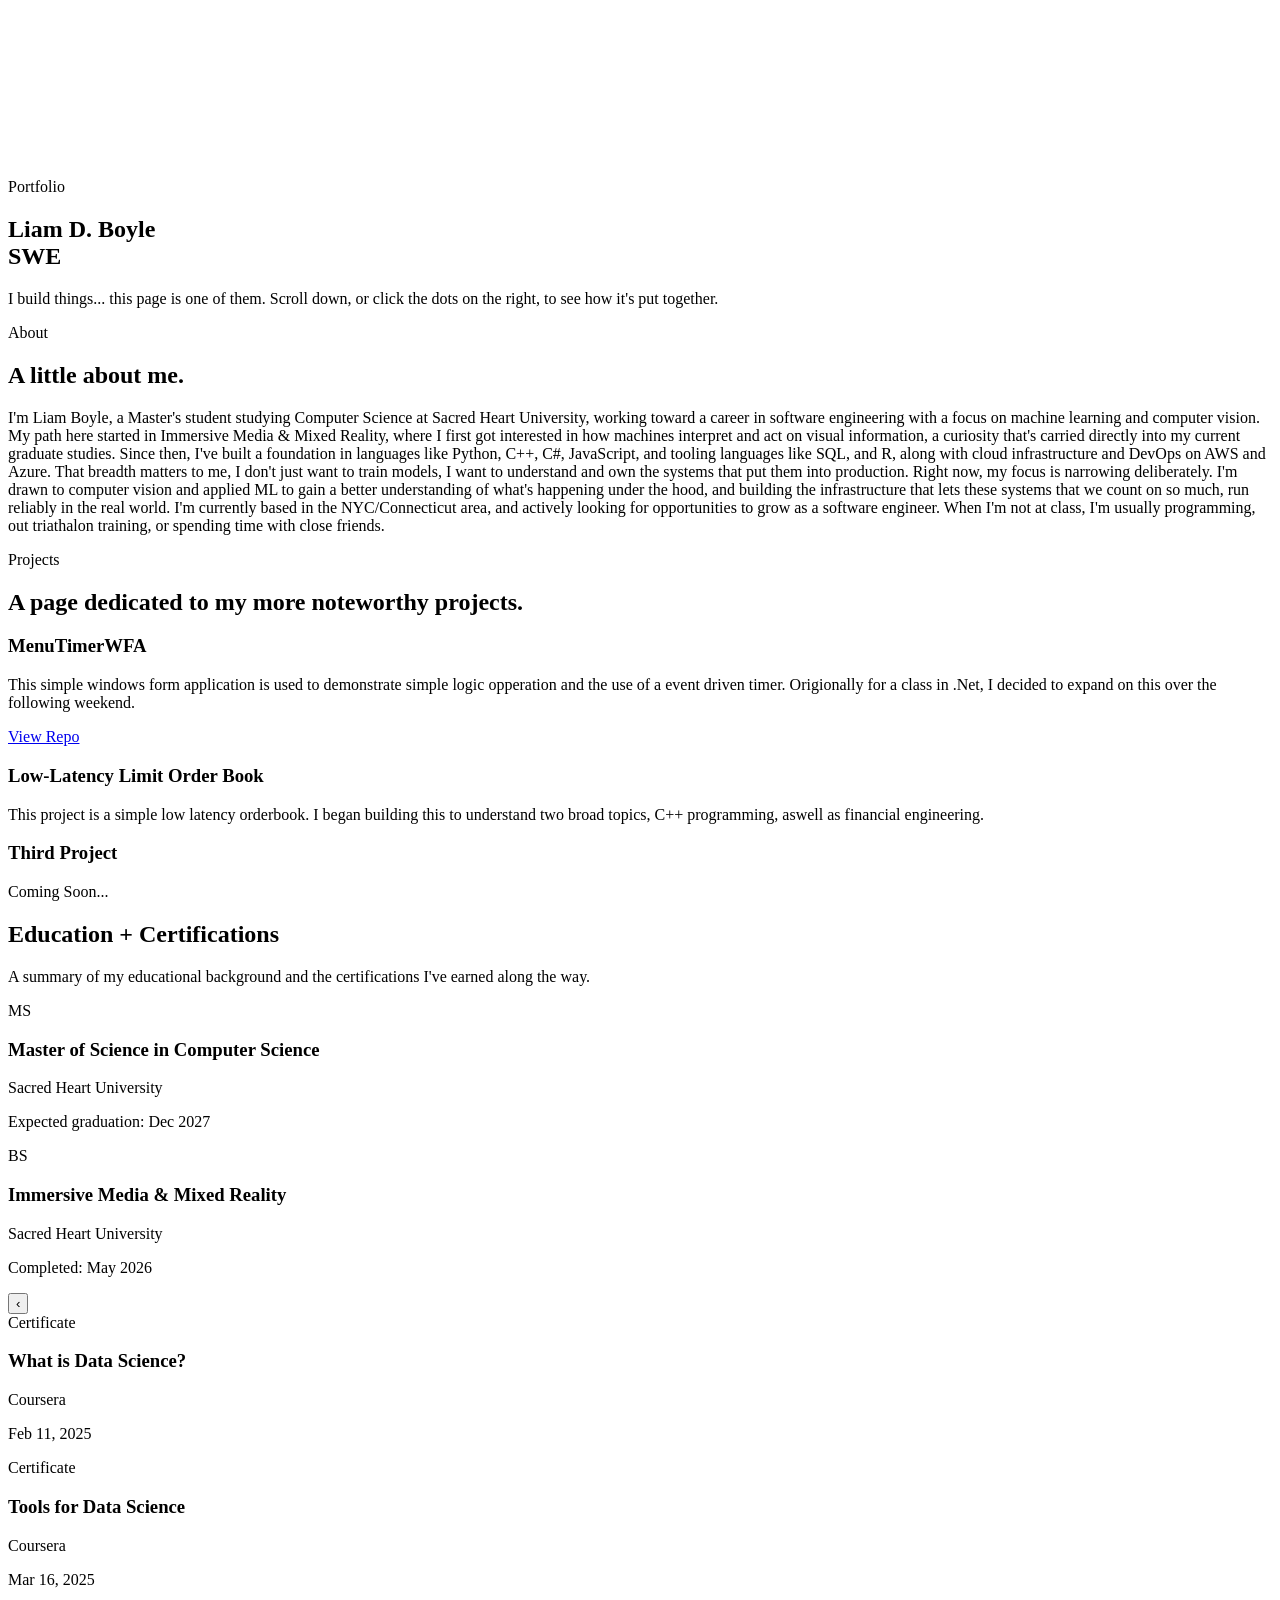
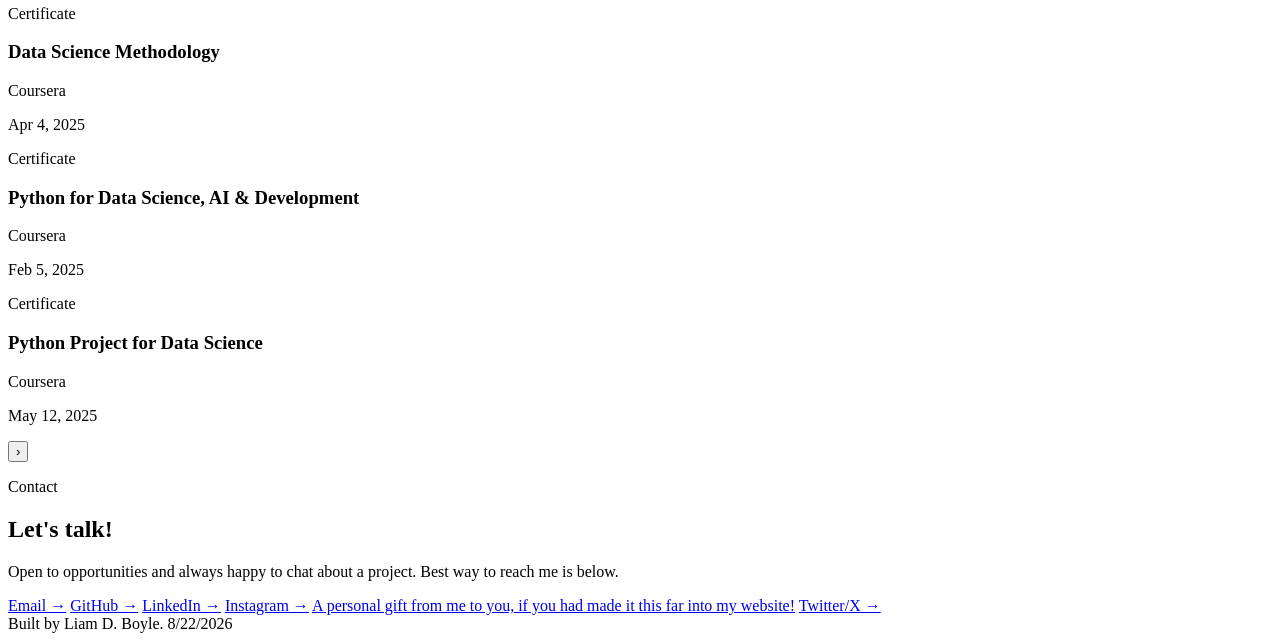
==== templates/index.html @ c61986bb "text changes" ====
<!DOCTYPE html>
<html lang="en">

<head>
  <meta charset="UTF-8">
  <meta name="viewport" content="width=device-width, initial-scale=1.0">
  <title>Liam D. Boyle — Portfolio</title>

  <!-- Google Fonts -->
  <link rel="preconnect" href="https://fonts.googleapis.com">
  <link href="https://fonts.googleapis.com/css2?family=Space+Grotesk:wght@400;500;700&family=Inter:wght@400;500&family=JetBrains+Mono:wght@400;500&display=swap" rel="stylesheet">
  <link rel="stylesheet" href="static/css/styles.css">
</head>

<body>

  <!-- Background layers -->
  <canvas id="bg-canvas"></canvas>
  <div class="blob blob-1"></div>
  <div class="blob blob-2"></div>

  <!-- Side navigation dots -->
  <nav class="dots">
    <a href="#section_custom_1" class="active" data-dot></a>
    <a href="#section_custom_2" data-dot></a>
    <a href="#section_custom_3" data-dot></a>
    <a href="#section_custom_4" data-dot></a>
    <a href="#section_custom_5" data-dot></a>
  </nav>

  <main>

    <!-- Section 1 (MainPage / Home) -->
    <section id="section_custom_1">
      <p class="eyebrow reveal">Portfolio</p>
      <h1 class="reveal">Liam D. Boyle<br>SWE</h1>
      <p class="lead reveal">
        I build things...
        this page is one of them. Scroll down,
        or click the dots on the right, to see how it's put together.
      </p>
    </section>

    <!-- Section 2 (About) -->
    <section id="section_custom_2">
      <p class="eyebrow reveal">About</p>
      <h2 class="reveal">A little about me.</h2>
      <p class="lead reveal">
        I'm Liam Boyle, a Master's student studying Computer Science at Sacred Heart University, working toward a career in software engineering with a focus on machine learning and computer vision. My path here started in Immersive Media & Mixed Reality, where I first got interested in how machines interpret and act on visual information, 
        a curiosity that's carried directly into my current graduate studies. Since then, I've built a foundation in languages like Python, C++, C#, JavaScript, and tooling languages like SQL, and R, along with cloud infrastructure and DevOps on AWS and Azure. That breadth matters to me, I don't just want to train models, 
        I want to understand and own the systems that put them into production.
        Right now, my focus is narrowing deliberately. I'm drawn to computer vision and applied ML to gain a better understanding of what's happening under the hood, and building the infrastructure that lets these systems that we count on so much, run reliably in the real world.
        I'm currently based in the NYC/Connecticut area, and actively looking for opportunities to grow as a software engineer. When I'm not at class, I'm usually programming, out triathalon training, or spending time with close friends.
      </p>
    </section>

    <!-- Section 3 (Projects) -->
    <section id="section_custom_3">
      <p class="eyebrow reveal">Projects</p>
      <h2 class="reveal">A page dedicated to my more noteworthy projects.</h2>
      <div class="project-grid">
        <div class="project-card reveal">
          <h3>MenuTimerWFA</h3>
          <p>This simple windows form application is used to demonstrate simple logic opperation and the use of a event driven timer.
            Origionally for a class in .Net, I decided to expand on this over the following weekend. 
          </p>
          <a href = https://github.com/LiamBoyle22/MenuTimerWFA > View Repo </a>
        </div>
        <div class="project-card reveal">
          <h3>Low-Latency Limit Order Book</h3>
          <p>This project is a simple low latency orderbook. I began building this to understand two broad topics, C++ programming, aswell as financial engineering.</p>
        </div>
        <div class="project-card reveal">
          <h3>Third Project</h3>
          <p>Coming Soon...</p>
        </div>
      </div>
    </section>

    <!-- Section 4 (Skills) -->
    <section id="section_custom_4">
      <h2 class="reveal">Education + Certifications</h2>
      <p class="lead reveal">
        A summary of my educational background and the certifications I've earned along the way.
      </p>
      <div class="edu-grid">
        <div class= "edu-card reveal">
          <span class= "edu-badge">MS</span>
          <h3>Master of Science in Computer Science</h3>
          <p class= "edu-school">Sacred Heart University</p>
          <p class= "edu-meta">Expected graduation: Dec 2027</p>
        </div>

        <div class="edu-card reveal">
          <span class="edu-badge">BS</span>
          <h3 class="edu-title">Immersive Media &amp; Mixed Reality</h3>
          <p class="edu-school">Sacred Heart University</p>
          <p class="edu-meta">Completed: May 2026</p>
        </div>
        
      </div>

      <div class="cert-carousel reveal">
        <button class="cert-arrow cert-arrow-left" aria-label="Previous certificate">&#8249;</button>

        <div class="cert-viewport">
          <div class="cert-track">

            <!-- duplicate this block for each certification -->

            <div class="cert-card">
              <span class="cert-badge">Certificate</span>
              <h3 class="cert-title">What is Data Science?</h3>
              <p class="cert-school">Coursera</p>
              <p class="cert-meta">Feb 11, 2025</p>
            </div>

            <div class="cert-card">
              <span class="cert-badge">Certificate</span>
              <h3 class="cert-title">Tools for Data Science</h3>
              <p class="cert-school">Coursera</p>
              <p class="cert-meta">Mar 16, 2025</p>
            </div>

            <div class="cert-card">
              <span class="cert-badge">Certificate</span>
              <h3 class="cert-title">Data Science Methodology</h3>
              <p class="cert-school">Coursera</p>
              <p class="cert-meta">Apr 4, 2025</p>
            </div>

            <div class="cert-card">
              <span class="cert-badge">Certificate</span>
              <h3 class="cert-title">Python for Data Science, AI & Development</h3>
              <p class="cert-school">Coursera</p>
              <p class="cert-meta">Feb 5, 2025</p>
            </div>

            <div class="cert-card">
              <span class="cert-badge">Certificate</span>
              <h3 class="cert-title">Python Project for Data Science</h3>
              <p class="cert-school">Coursera</p>
              <p class="cert-meta">May 12, 2025</p>
            </div>
        
          </div>
    
        </div>

        <button class="cert-arrow cert-arrow-right" aria-label="Next certificate">&#8250;</button>
      </div>

    </section>

    <!-- Section 5 (Contact) -->
    <section id="section_custom_5">
      <p class="eyebrow reveal">Contact</p>
      <h2 class="reveal">Let's talk!</h2>
      <p class="lead reveal">
        Open to opportunities and always happy to chat about a project.
        Best way to reach me is below.
      </p>
      <a href="mailto:LiamDBoyle22@outlook.com" class="contact-link reveal">Email →</a>
      <a href="https://github.com/LiamBoyle22" class="contact-link reveal">GitHub →</a>
      <a href="https://www.linkedin.com/in/liam-boyle-93a740245" class="contact-link reveal">LinkedIn →</a>
      <a href="https://www.instagram.com/possiblyboyle/" class="contact-link reveal">Instagram →</a>
      <a href="https://www.youtube.com/watch?v=Aq5WXmQQooo" class="contact-link reveal">A personal gift from me to you, if you had made it this far into my website!</a>
      <a href="https://x.com/DevMasterLegend" class="contact-link reveal">Twitter/X →</a>
    </section>

  </main>

  <footer>Built by Liam D. Boyle. 8/22/2026</footer>

  <!-- Scripts go last -->
  <script src="static/js/script.js"></script>
  <script src="static/js/certcar.js"></script>

</body>
</html>
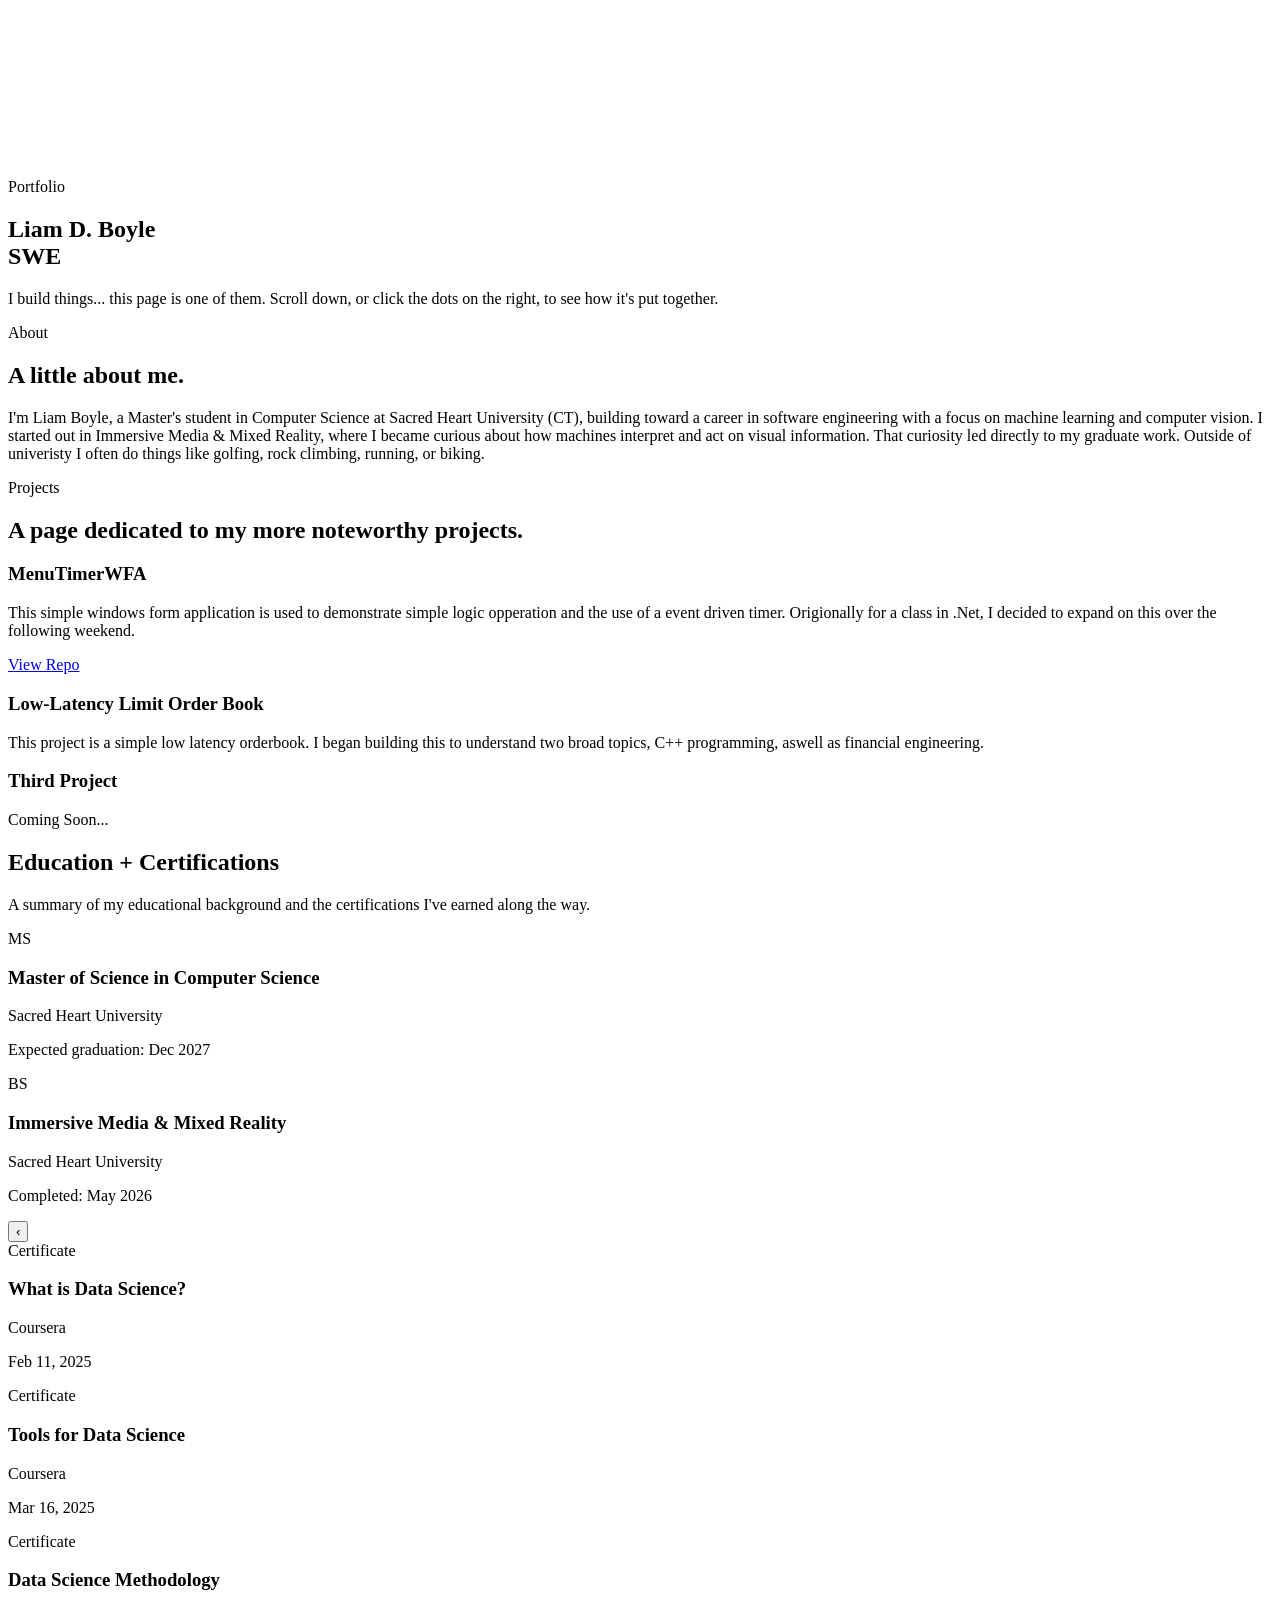
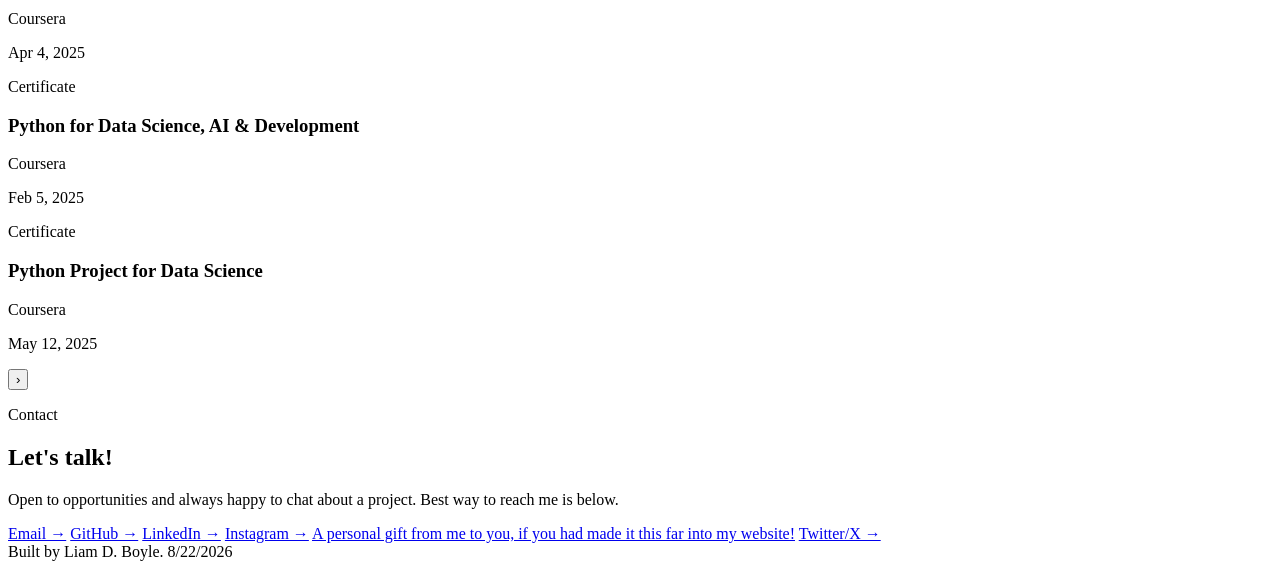
==== commit ab71f05e: "small fix text" ====
--- a/templates/index.html
+++ b/templates/index.html
@@ -46,11 +46,12 @@
       <p class="eyebrow reveal">About</p>
       <h2 class="reveal">A little about me.</h2>
       <p class="lead reveal">
-        I'm Liam Boyle, a Master's student studying Computer Science at Sacred Heart University, working toward a career in software engineering with a focus on machine learning and computer vision. My path here started in Immersive Media & Mixed Reality, where I first got interested in how machines interpret and act on visual information, 
-        a curiosity that's carried directly into my current graduate studies. Since then, I've built a foundation in languages like Python, C++, C#, JavaScript, and tooling languages like SQL, and R, along with cloud infrastructure and DevOps on AWS and Azure. That breadth matters to me, I don't just want to train models, 
-        I want to understand and own the systems that put them into production.
-        Right now, my focus is narrowing deliberately. I'm drawn to computer vision and applied ML to gain a better understanding of what's happening under the hood, and building the infrastructure that lets these systems that we count on so much, run reliably in the real world.
-        I'm currently based in the NYC/Connecticut area, and actively looking for opportunities to grow as a software engineer. When I'm not at class, I'm usually programming, out triathalon training, or spending time with close friends.
+        I'm Liam Boyle, a Master's student in Computer Science at Sacred Heart University (CT),
+        building toward a career in software engineering with a focus on machine learning
+        and computer vision. I started out in Immersive Media &amp; Mixed Reality, where I
+        became curious about how machines interpret and act on visual information. That
+        curiosity led directly to my graduate work. Outside of univeristy I often do things like golfing, rock climbing, running,
+        or biking. 
       </p>
     </section>
 
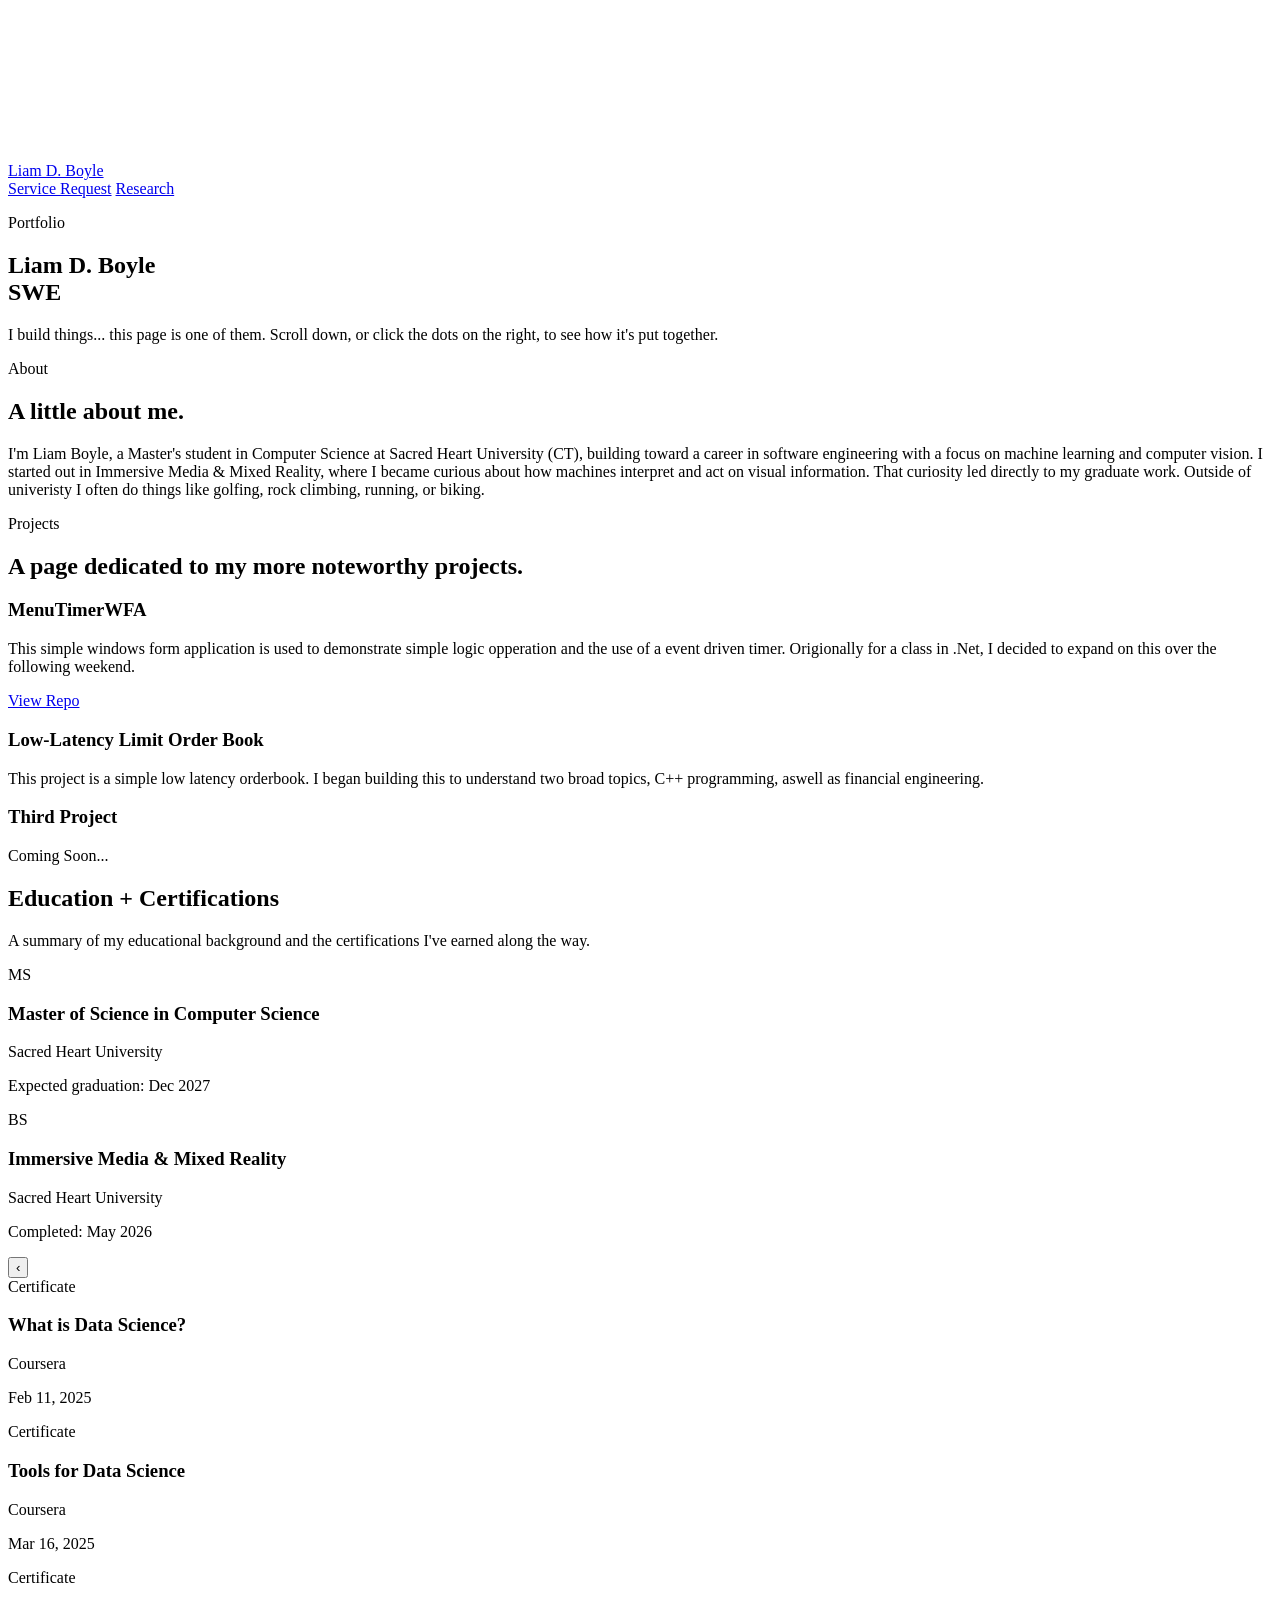
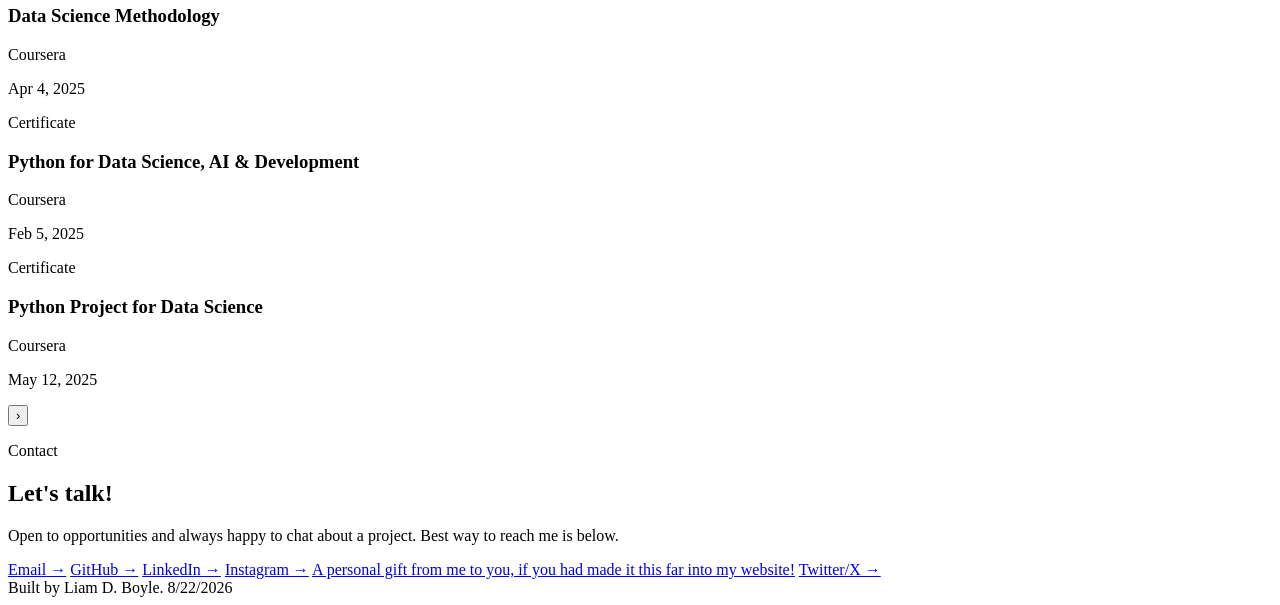
==== commit eb00ae23: "header styles" ====
--- a/templates/index.html
+++ b/templates/index.html
@@ -18,6 +18,16 @@
   <canvas id="bg-canvas"></canvas>
   <div class="blob blob-1"></div>
   <div class="blob blob-2"></div>
+
+  <!-- Header Bar -->
+   <header class = "site-header">
+    <a href ="/" class = "logo">Liam D. Boyle</a>
+    <nav class = "site-nav">
+      <a href = "/about?>Who am I?"</a>
+      <a href = "/service-request">Service Request</a>
+      <a href = "/research">Research</a>
+    </nav>
+  </nav>
 
   <!-- Side navigation dots -->
   <nav class="dots">
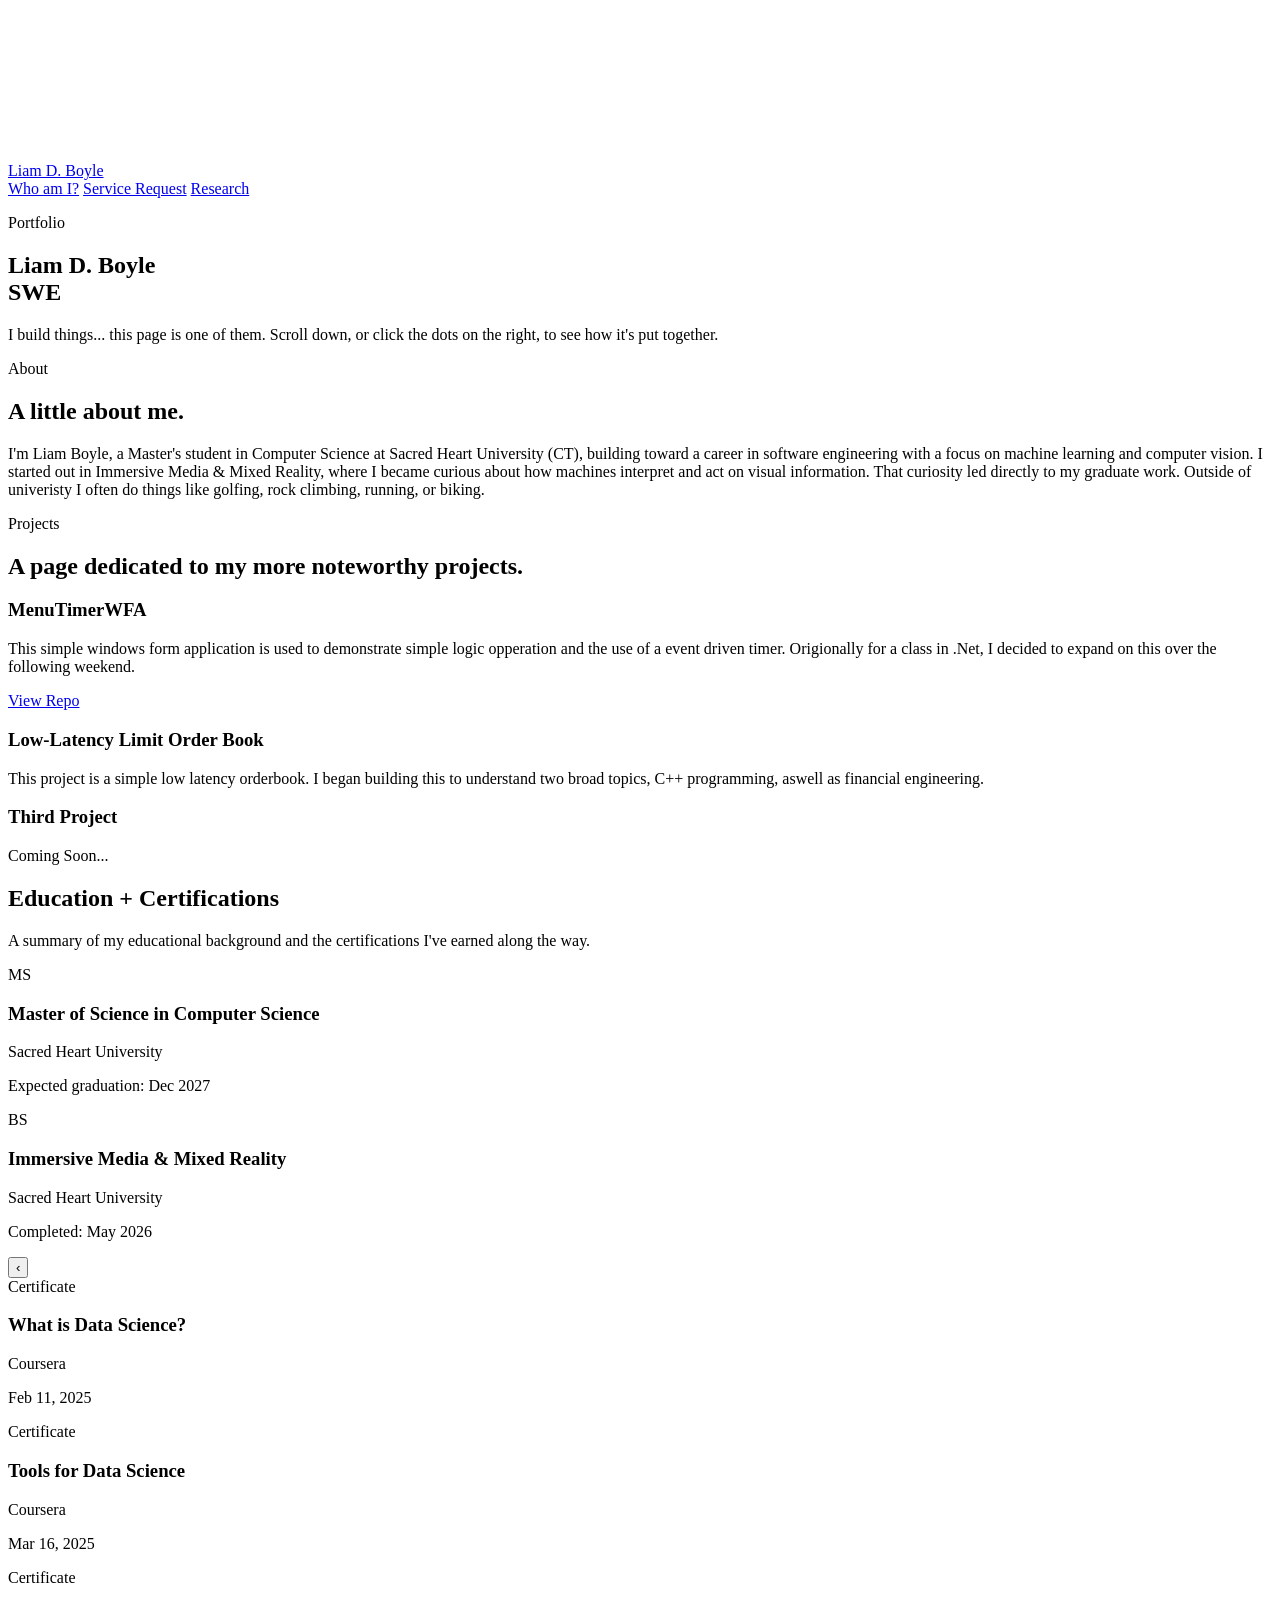
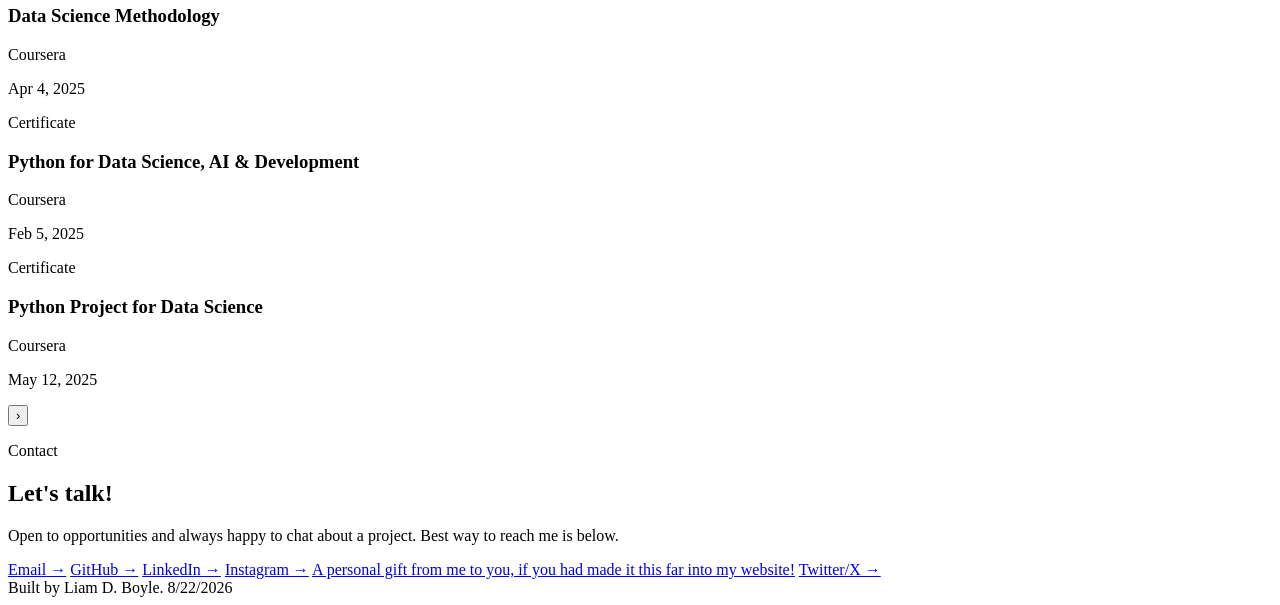
==== commit b0241cf2: "Close the header tag and fix the Who am I? link The header was closed with </nav> instead of </heade" ====
--- a/templates/index.html
+++ b/templates/index.html
@@ -23,11 +23,11 @@
    <header class = "site-header">
     <a href ="/" class = "logo">Liam D. Boyle</a>
     <nav class = "site-nav">
-      <a href = "/about?>Who am I?"</a>
+      <a href = "/about">Who am I?</a>
       <a href = "/service-request">Service Request</a>
       <a href = "/research">Research</a>
     </nav>
-  </nav>
+  </header>
 
   <!-- Side navigation dots -->
   <nav class="dots">
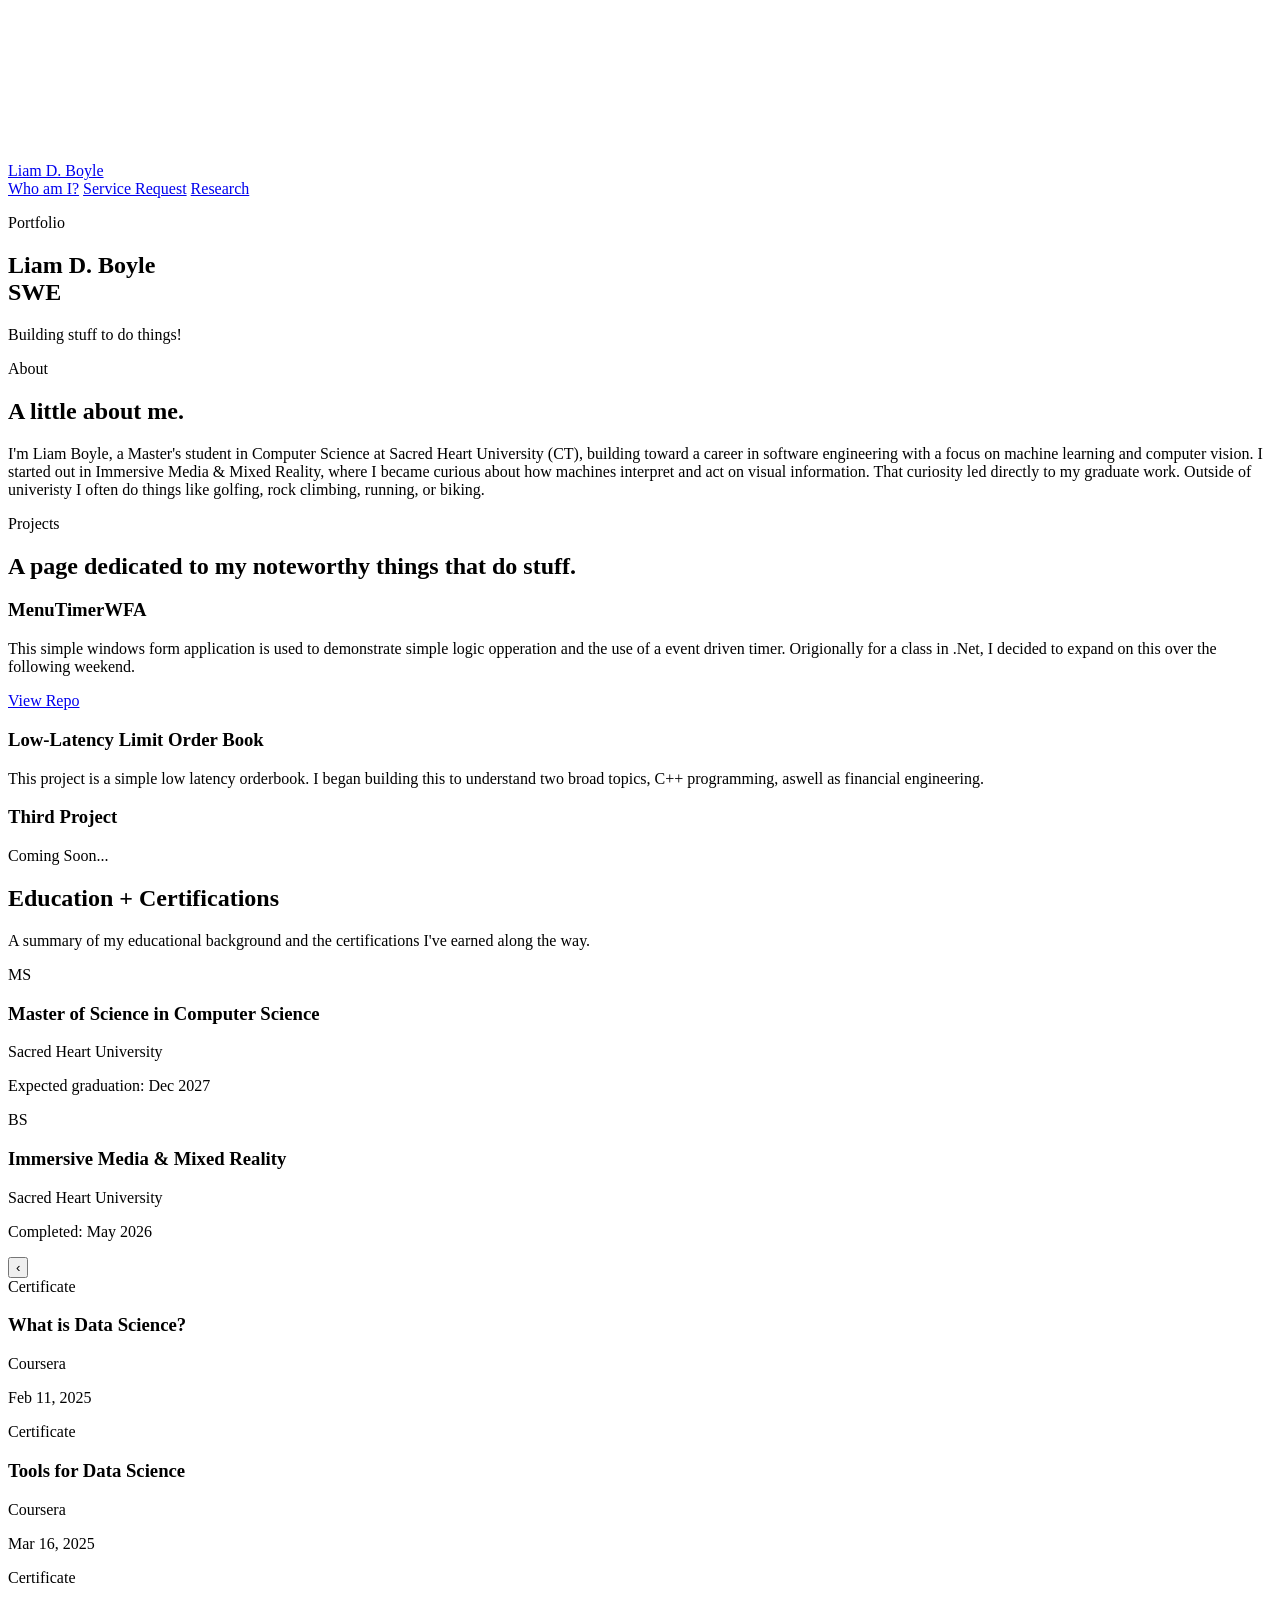
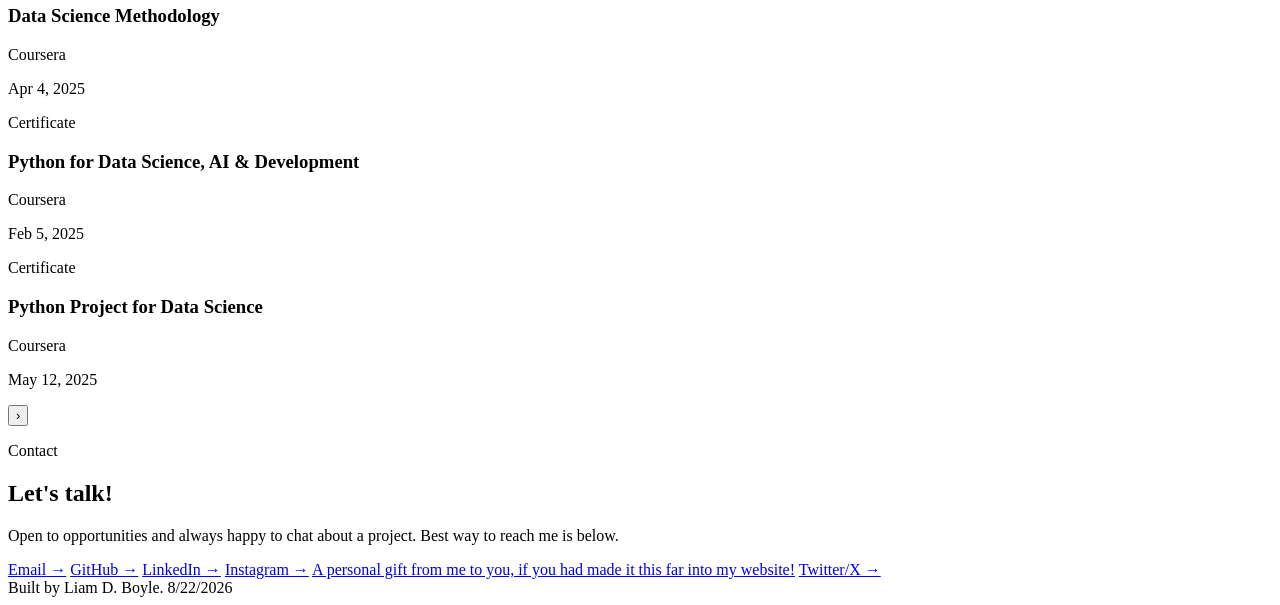
==== commit a7bc3089: "html txt changes" ====
--- a/templates/index.html
+++ b/templates/index.html
@@ -45,9 +45,7 @@
       <p class="eyebrow reveal">Portfolio</p>
       <h1 class="reveal">Liam D. Boyle<br>SWE</h1>
       <p class="lead reveal">
-        I build things...
-        this page is one of them. Scroll down,
-        or click the dots on the right, to see how it's put together.
+        Building stuff to do things! 
       </p>
     </section>
 
@@ -68,7 +66,7 @@
     <!-- Section 3 (Projects) -->
     <section id="section_custom_3">
       <p class="eyebrow reveal">Projects</p>
-      <h2 class="reveal">A page dedicated to my more noteworthy projects.</h2>
+      <h2 class="reveal">A page dedicated to my noteworthy things that do stuff.</h2>
       <div class="project-grid">
         <div class="project-card reveal">
           <h3>MenuTimerWFA</h3>
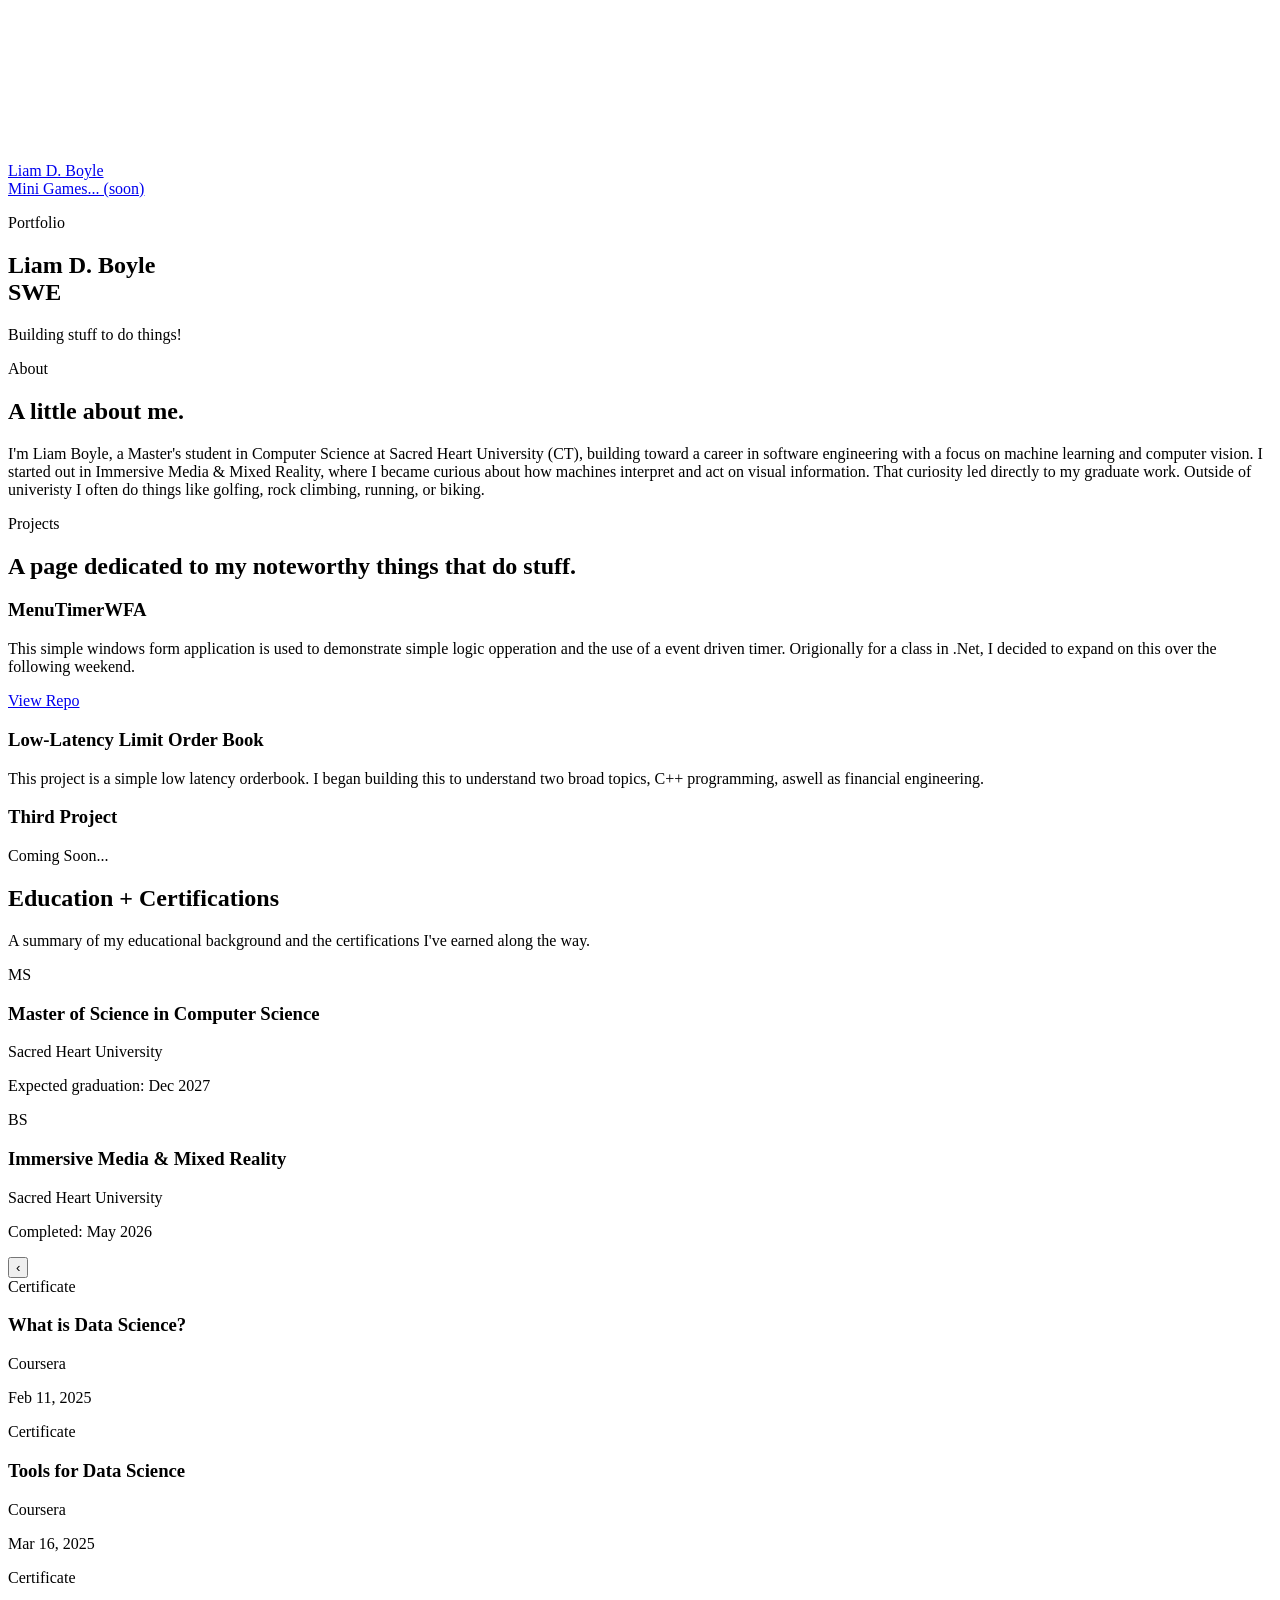
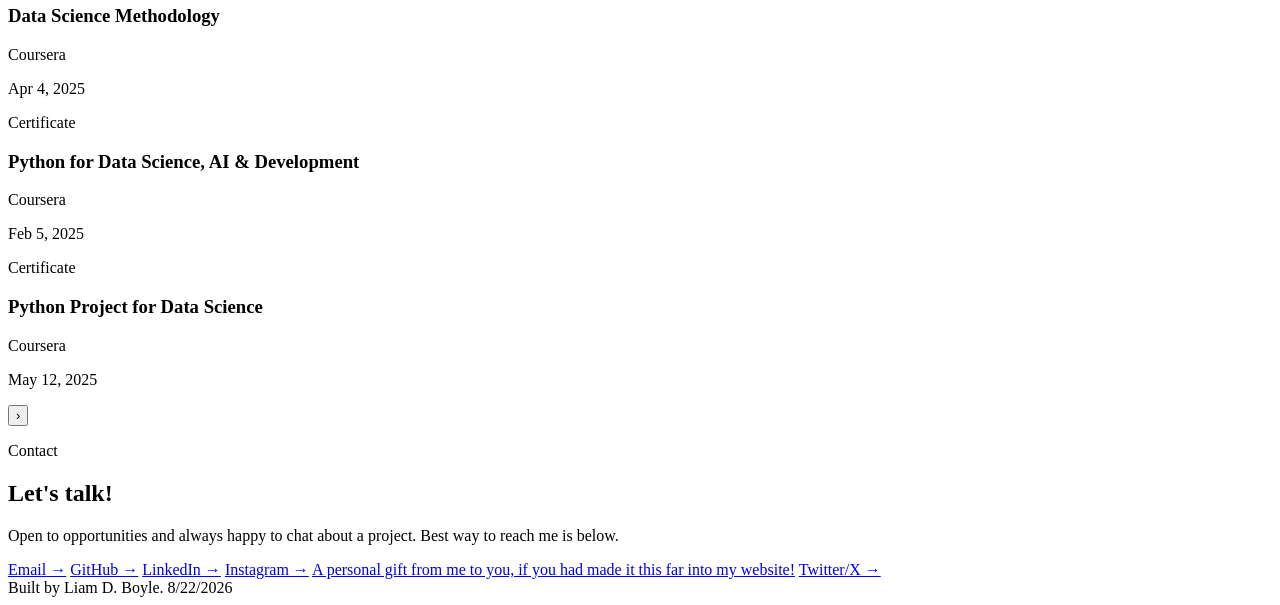
==== commit ca044de4: "header changes and mini games addition" ====
--- a/templates/index.html
+++ b/templates/index.html
@@ -23,9 +23,7 @@
    <header class = "site-header">
     <a href ="/" class = "logo">Liam D. Boyle</a>
     <nav class = "site-nav">
-      <a href = "/about">Who am I?</a>
-      <a href = "/service-request">Service Request</a>
-      <a href = "/research">Research</a>
+      <a href = "/mingames">Mini Games... (soon)</a>
     </nav>
   </header>
 
@@ -185,5 +183,18 @@
   <script src="static/js/script.js"></script>
   <script src="static/js/certcar.js"></script>
 
+  <script>
+    const header = document.querySelector('header');
+    const THRESHOLD = 60;
+    let lastY = window.scrollY;
+
+    window.addEventListener('scroll', () => {
+      const y = window.scrollY;
+      const scrollingDown = y > lastY;
+      header.classList.toggle('hidden', scrollingDown && y > THRESHOLD);
+      lastY = y;
+    }, { passive: true });
+  </script>
+
 </body>
 </html>
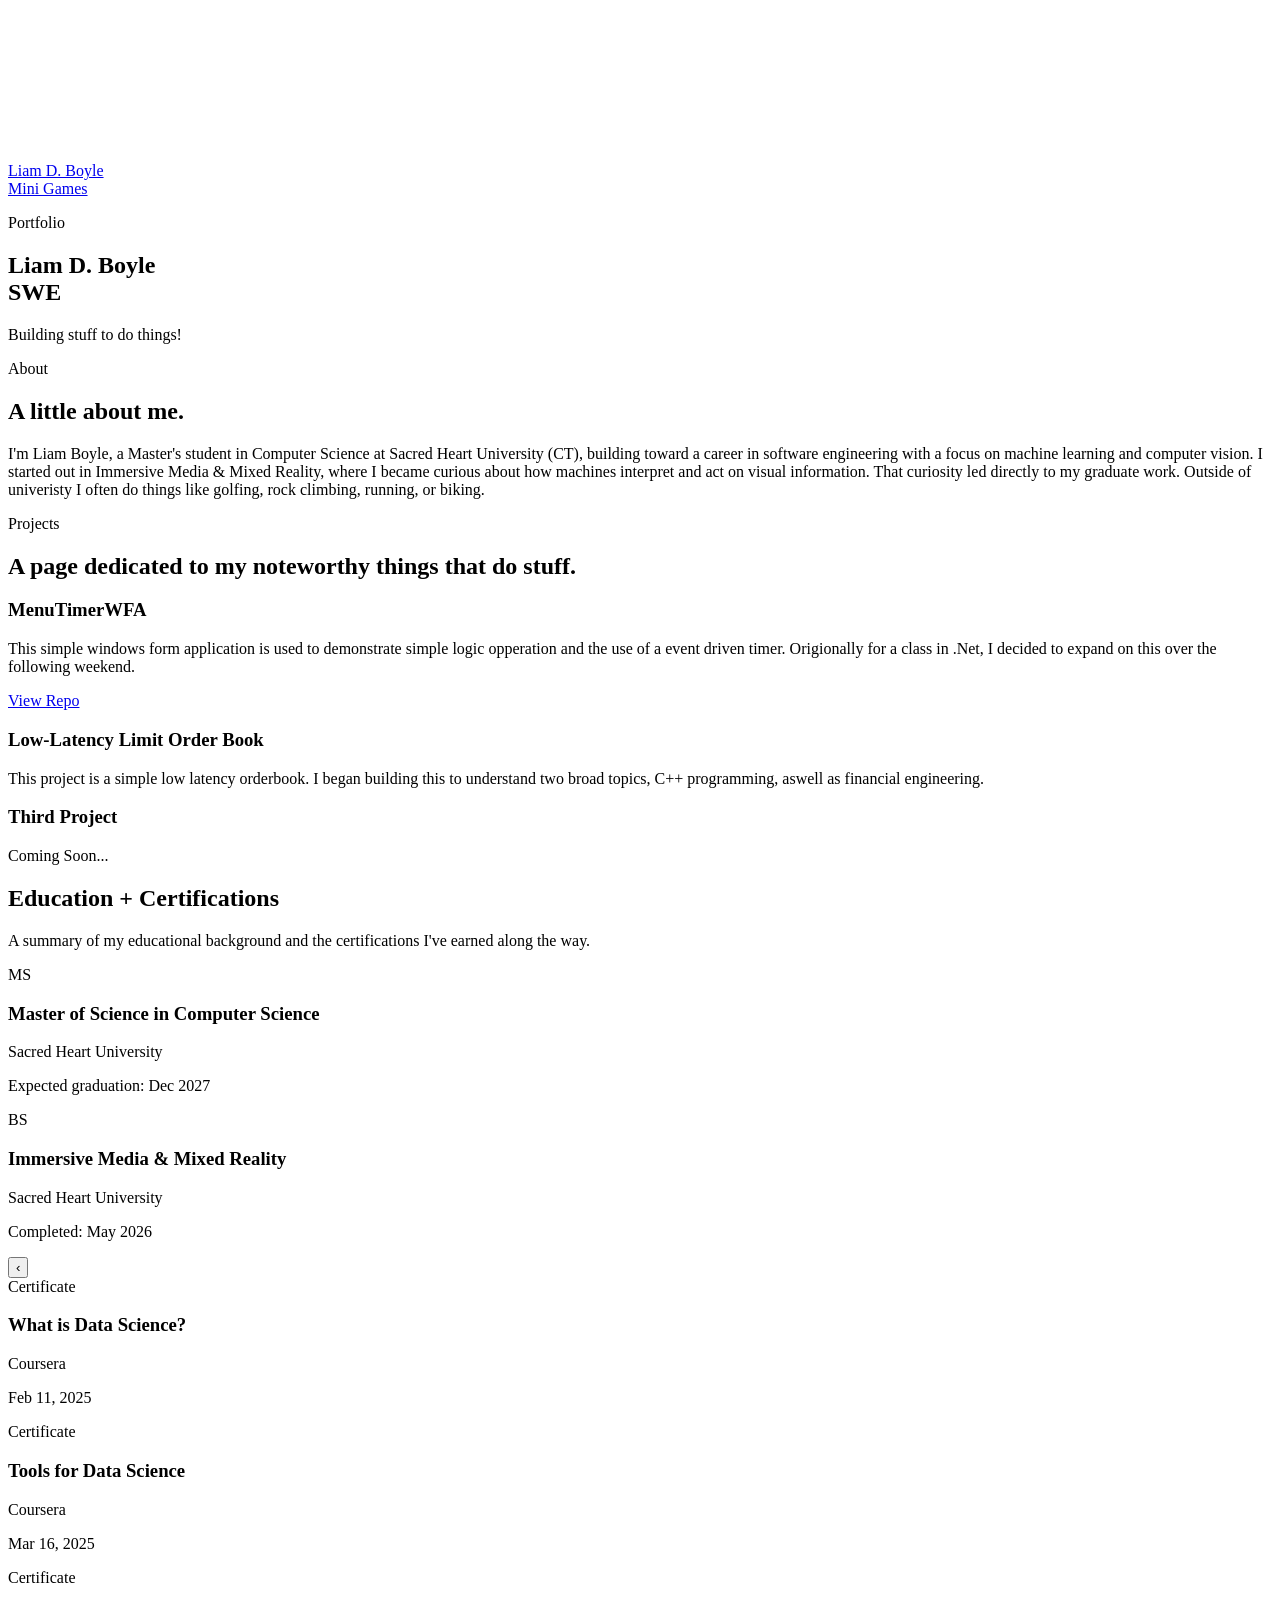
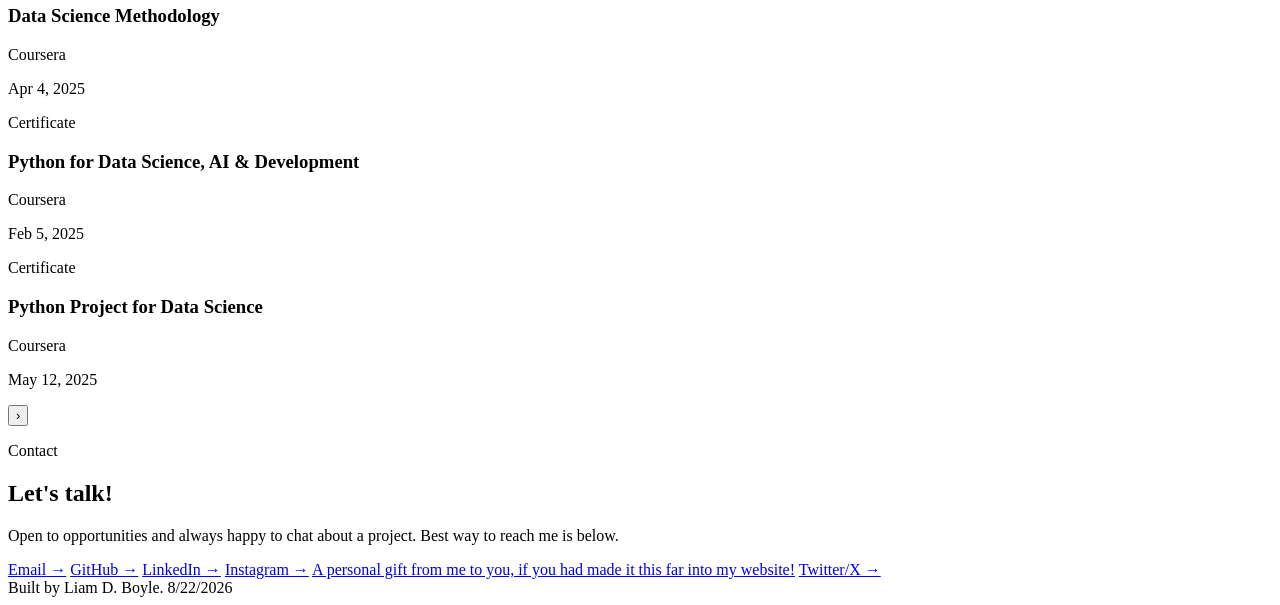
==== commit b7486400: "Add Mini Games page with a PyScript hookup Adds a /minigames route and template with an empty canvas" ====
--- a/templates/index.html
+++ b/templates/index.html
@@ -23,7 +23,7 @@
    <header class = "site-header">
     <a href ="/" class = "logo">Liam D. Boyle</a>
     <nav class = "site-nav">
-      <a href = "/mingames">Mini Games... (soon)</a>
+      <a href = "/minigames">Mini Games</a>
     </nav>
   </header>
 
